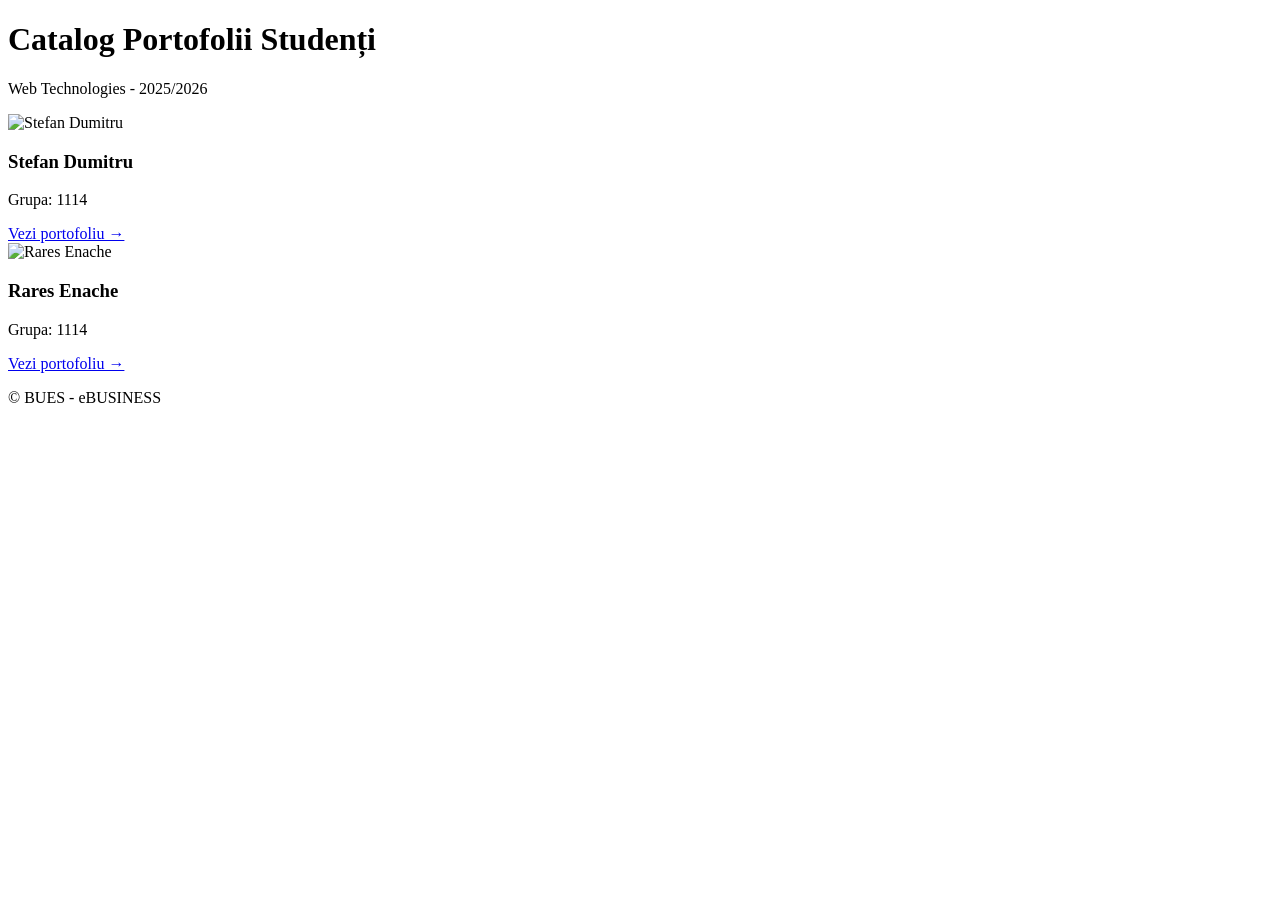
==== index.html @ 8b7f0766 "A" ====
<!DOCTYPE html>
<html lang="ro">
<head>
  <meta charset="UTF-8">
  <meta name="viewport" content="width=device-width, initial-scale=1.0">
  <title>Catalog Studenți - Web Technologies 2025</title>
  <link rel="stylesheet" href="main.css">
</head>
<body>
  <header>
    <h1>Catalog Portofolii Studenți</h1>
    <p>Web Technologies - 2025/2026</p>
  </header>
  
  <main>
    <div id="students-grid">
      <!-- Carduri generate dinamic din students.json -->
    </div>
  </main>
  
  <footer>
    <p>&copy; BUES - eBUSINESS</p>
  </footer>
  
  <script src="main.js"></script>
</body>
</html>
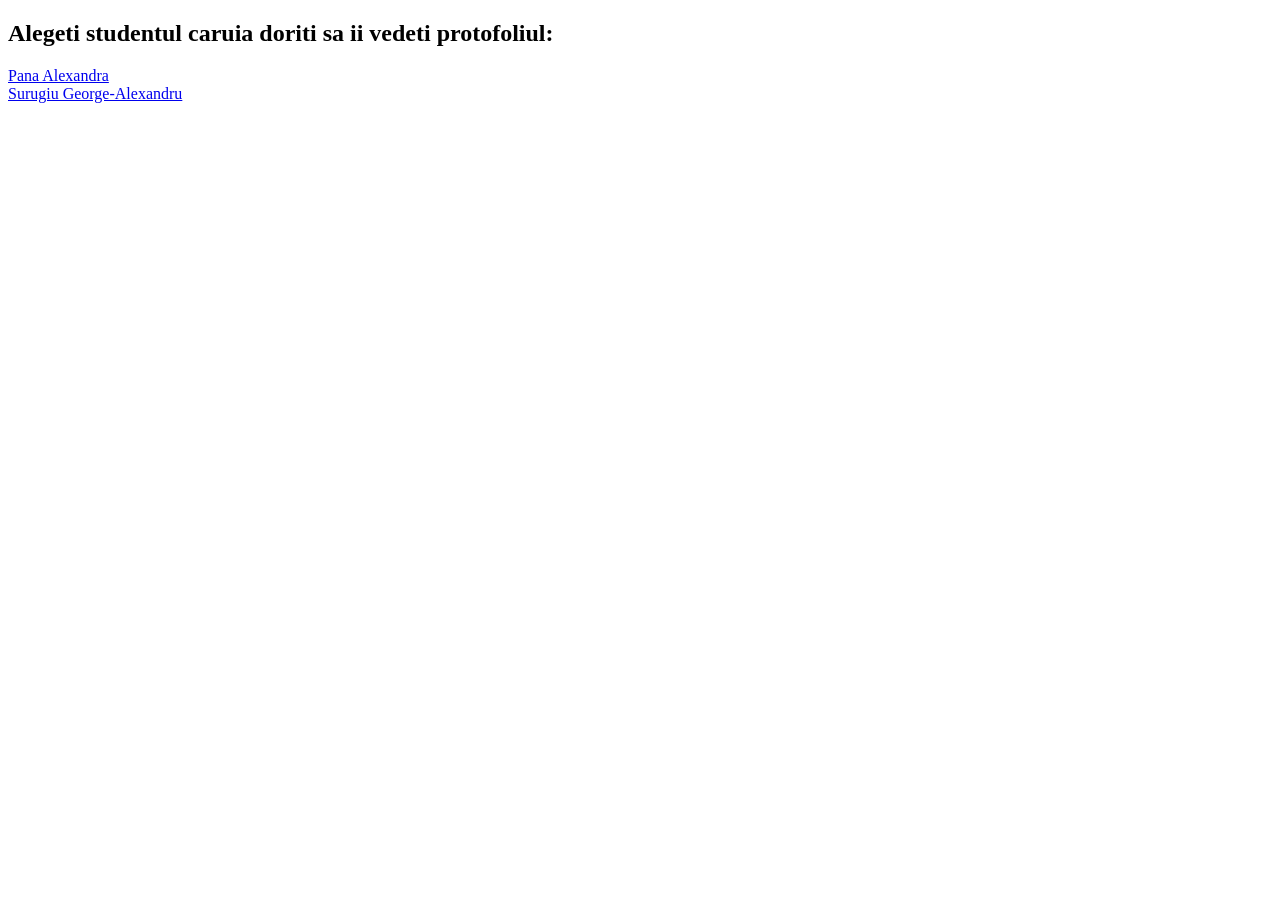
==== commit 7337f584: "Al doilea commit" ====
--- a/index.html
+++ b/index.html
@@ -1,27 +1,16 @@
 <!DOCTYPE html>
-<html lang="ro">
+<html lang="en">
 <head>
-  <meta charset="UTF-8">
-  <meta name="viewport" content="width=device-width, initial-scale=1.0">
-  <title>Catalog Studenți - Web Technologies 2025</title>
-  <link rel="stylesheet" href="main.css">
+    <meta charset="UTF-8">
+    <meta http-equiv="X-UA-Compatible" content="IE=edge">
+    <title>Portofoliu</title>
+    <meta name="viewport" content="width=device-width, initial-scale=1.0">
+    <link rel="stylesheet" type"text/css" media="screen" href="main.css">
+    <script src="main.js"></script>
 </head>
 <body>
-  <header>
-    <h1>Catalog Portofolii Studenți</h1>
-    <p>Web Technologies - 2025/2026</p>
-  </header>
-  
-  <main>
-    <div id="students-grid">
-      <!-- Carduri generate dinamic din students.json -->
-    </div>
-  </main>
-  
-  <footer>
-    <p>&copy; BUES - eBUSINESS</p>
-  </footer>
-  
-  <script src="main.js"></script>
+    <h2>Alegeti studentul caruia doriti sa ii vedeti protofoliul:</h2>
+    <a href="students/pana-alexandra/index.html">Pana Alexandra</a><br>
+    <a href="students/surugiu-george-alexandru/index.html">Surugiu George-Alexandru</a>
 </body>
-</html>
+</html>
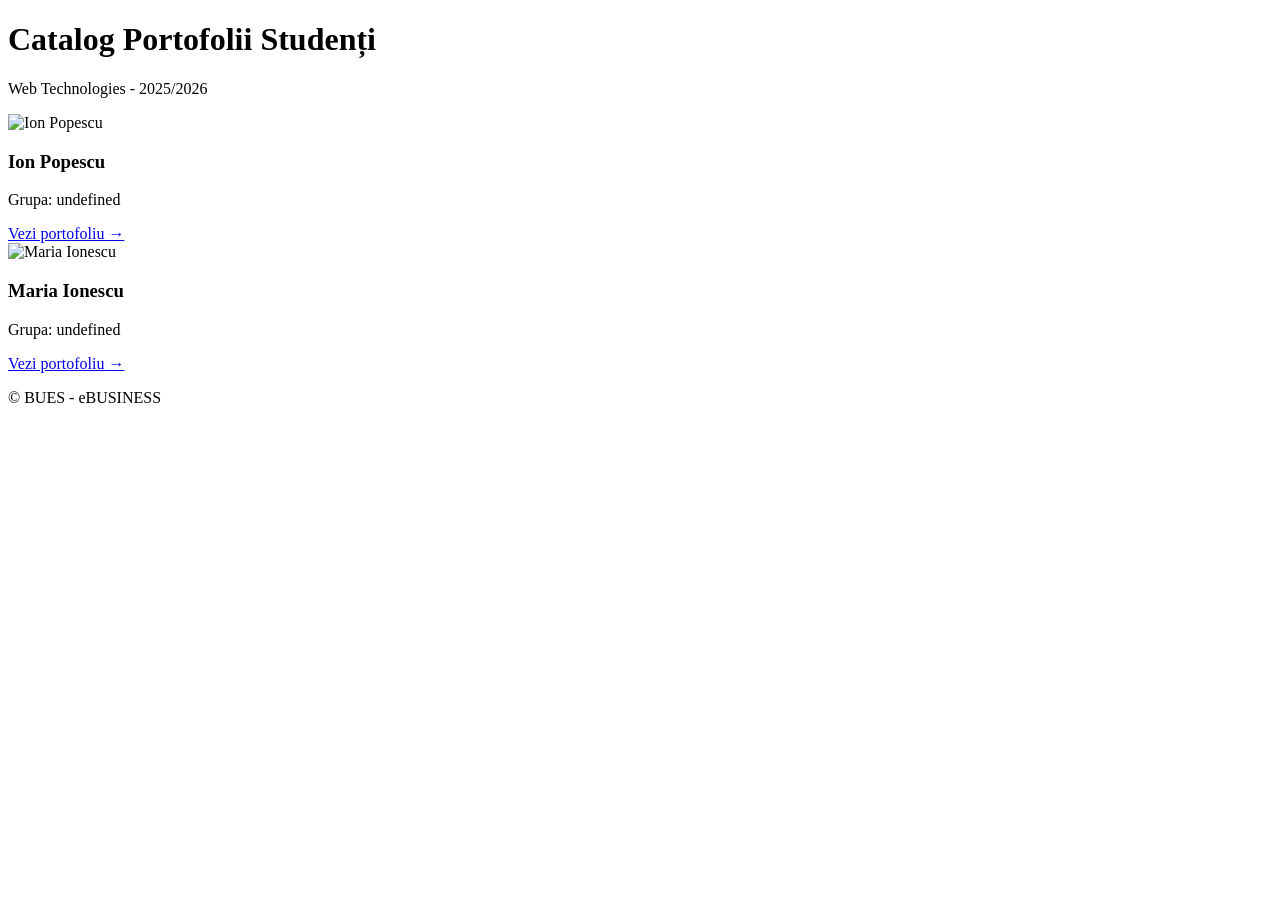
==== commit 576cacac: "Initial structure" ====
--- a/index.html
+++ b/index.html
@@ -1,16 +1,27 @@
 <!DOCTYPE html>
-<html lang="en">
+<html lang="ro">
 <head>
-    <meta charset="UTF-8">
-    <meta http-equiv="X-UA-Compatible" content="IE=edge">
-    <title>Portofoliu</title>
-    <meta name="viewport" content="width=device-width, initial-scale=1.0">
-    <link rel="stylesheet" type"text/css" media="screen" href="main.css">
-    <script src="main.js"></script>
+  <meta charset="UTF-8">
+  <meta name="viewport" content="width=device-width, initial-scale=1.0">
+  <title>Catalog Studenți - Web Technologies 2025</title>
+  <link rel="stylesheet" href="main.css">
 </head>
 <body>
-    <h2>Alegeti studentul caruia doriti sa ii vedeti protofoliul:</h2>
-    <a href="students/pana-alexandra/index.html">Pana Alexandra</a><br>
-    <a href="students/surugiu-george-alexandru/index.html">Surugiu George-Alexandru</a>
+  <header>
+    <h1>Catalog Portofolii Studenți</h1>
+    <p>Web Technologies - 2025/2026</p>
+  </header>
+  
+  <main>
+    <div id="students-grid">
+      <!-- Carduri generate dinamic din students.json -->
+    </div>
+  </main>
+  
+  <footer>
+    <p>&copy; BUES - eBUSINESS</p>
+  </footer>
+  
+  <script src="main.js"></script>
 </body>
 </html>
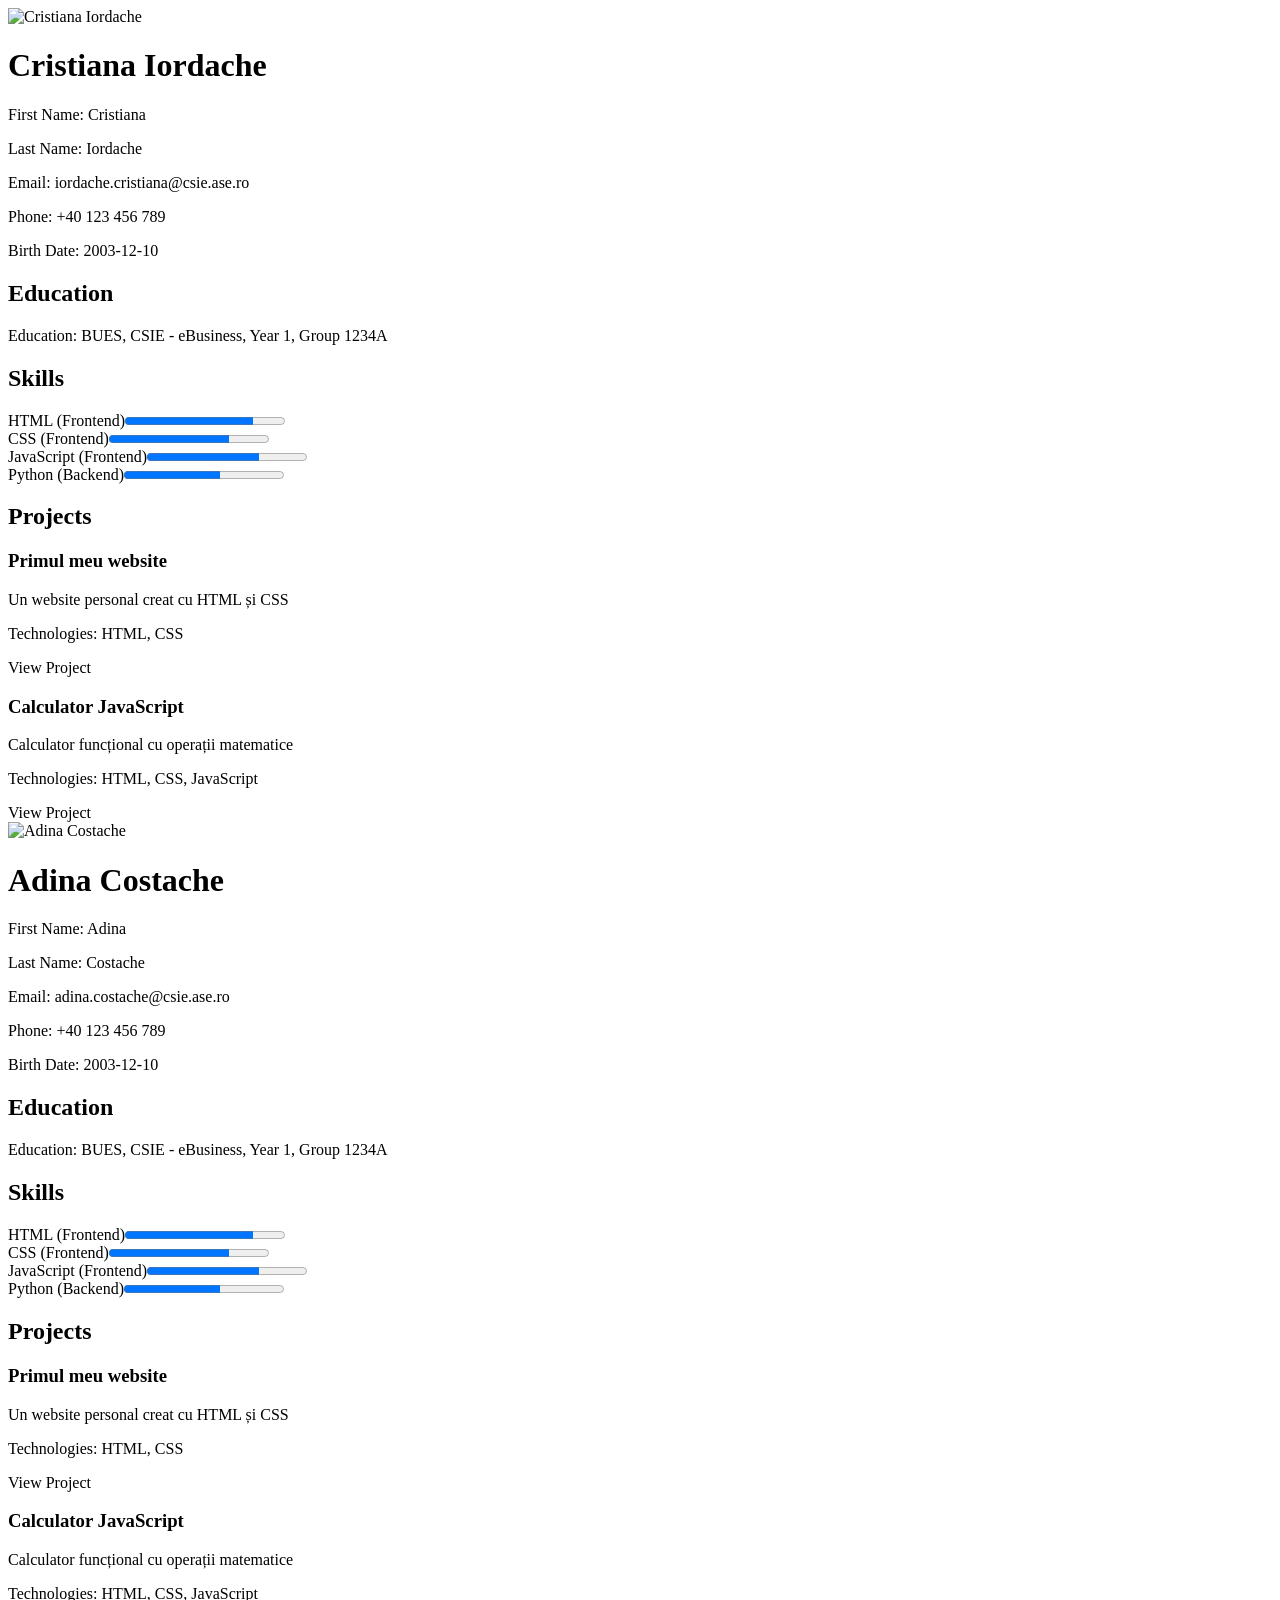
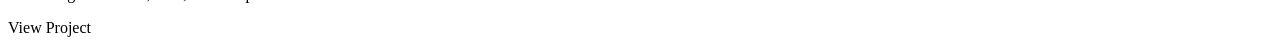
==== commit 0e194aab: "display informarii studenti" ====
--- a/index.html
+++ b/index.html
@@ -3,24 +3,12 @@
 <head>
   <meta charset="UTF-8">
   <meta name="viewport" content="width=device-width, initial-scale=1.0">
-  <title>Catalog Studenți - Web Technologies 2025</title>
+  <title>Portofoliu - [Adina Costache | Cristiana Iordache ]</title>
   <link rel="stylesheet" href="main.css">
 </head>
 <body>
-  <header>
-    <h1>Catalog Portofolii Studenți</h1>
-    <p>Web Technologies - 2025/2026</p>
-  </header>
-  
-  <main>
-    <div id="students-grid">
-      <!-- Carduri generate dinamic din students.json -->
-    </div>
-  </main>
-  
-  <footer>
-    <p>&copy; BUES - eBUSINESS</p>
-  </footer>
+  <!-- Conținutul va fi generat dinamic de JavaScript -->
+  <div id="app"></div>
   
   <script src="main.js"></script>
 </body>
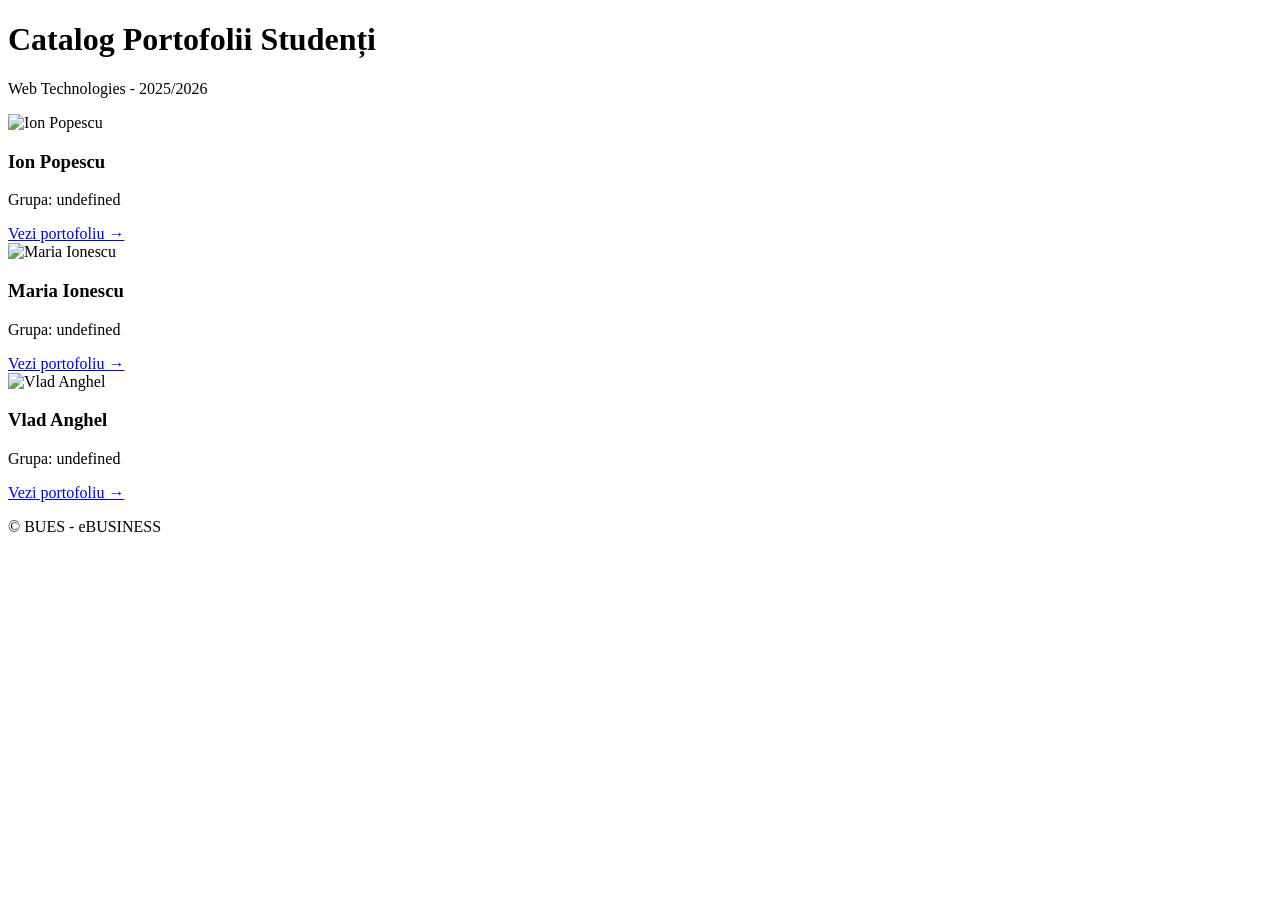
==== commit 9d96aaa8: "Continut final" ====
--- a/index.html
+++ b/index.html
@@ -3,12 +3,24 @@
 <head>
   <meta charset="UTF-8">
   <meta name="viewport" content="width=device-width, initial-scale=1.0">
-  <title>Portofoliu - [Adina Costache | Cristiana Iordache ]</title>
+  <title>Catalog Studenți - Web Technologies 2025</title>
   <link rel="stylesheet" href="main.css">
 </head>
 <body>
-  <!-- Conținutul va fi generat dinamic de JavaScript -->
-  <div id="app"></div>
+  <header>
+    <h1>Catalog Portofolii Studenți</h1>
+    <p>Web Technologies - 2025/2026</p>
+  </header>
+  
+  <main>
+    <div id="students-grid">
+      <!-- Carduri generate dinamic din students.json -->
+    </div>
+  </main>
+  
+  <footer>
+    <p>&copy; BUES - eBUSINESS</p>
+  </footer>
   
   <script src="main.js"></script>
 </body>
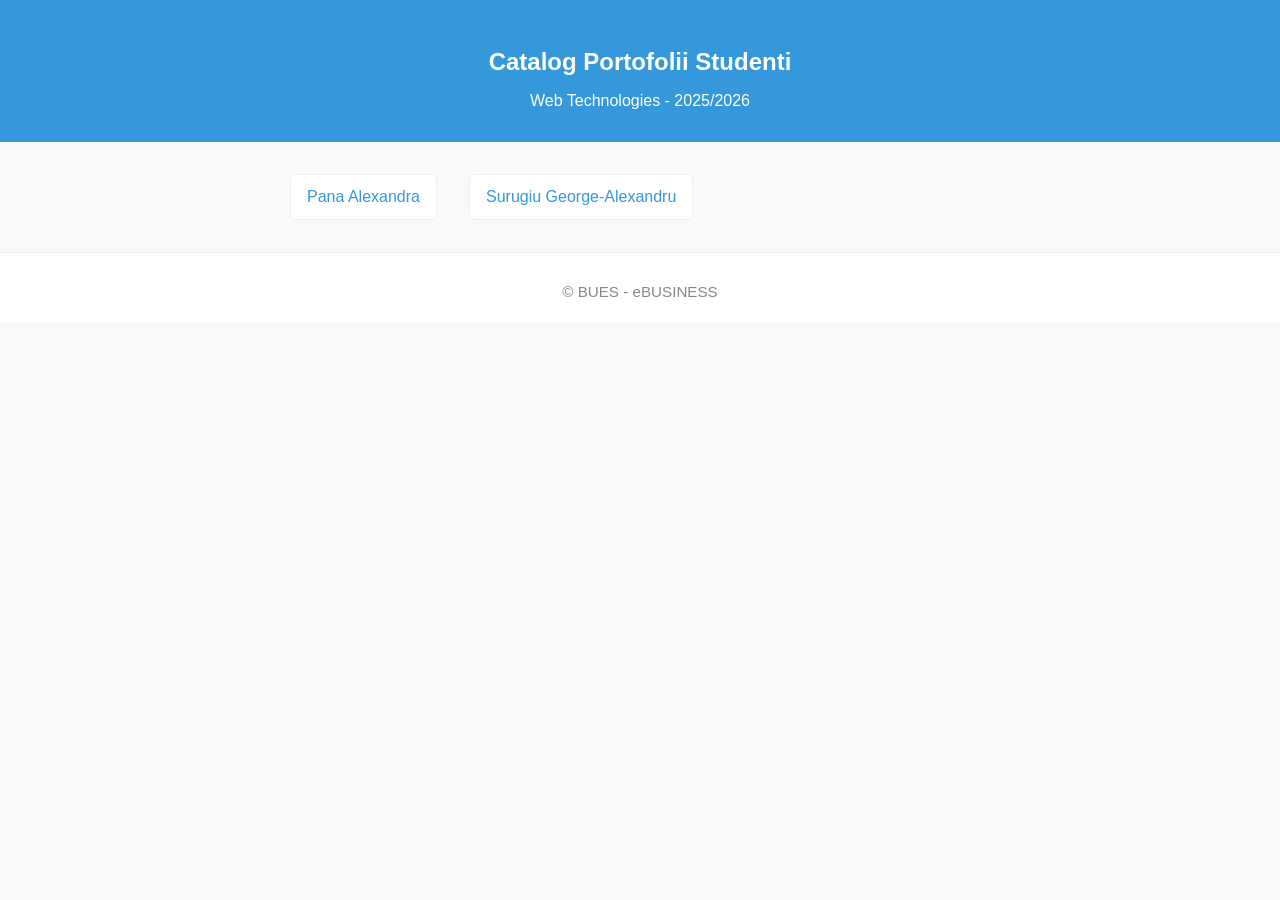
==== commit f891a3ce: "Finished" ====
--- a/index.html
+++ b/index.html
@@ -8,13 +8,14 @@
 </head>
 <body>
   <header>
-    <h1>Catalog Portofolii Studenți</h1>
+    <h1>Catalog Portofolii Studenti</h1>
     <p>Web Technologies - 2025/2026</p>
   </header>
   
   <main>
     <div id="students-grid">
-      <!-- Carduri generate dinamic din students.json -->
+      <a href="students/pana-alexandra/index.html" class="portfolio-link">Pana Alexandra</a>
+      <a href="students/surugiu-george-alexandru/index.html" class="portfolio-link">Surugiu George-Alexandru</a>
     </div>
   </main>
   
--- a/main.css
+++ b/main.css
@@ -0,0 +1,67 @@
+body {
+  font-family: Arial, sans-serif;
+  background: #f8f9fa;
+  color: #222;
+  margin: 0;
+  padding: 0;
+}
+
+header {
+  text-align: center;
+  padding: 2em 1em 1em 1em;
+  background: #3498db;
+  color: #fff;
+}
+
+header h1 {
+  font-size: 1.5em;
+  margin-bottom: 0.5em;
+}
+
+header p {
+  font-size: 1em;
+}
+
+#students-grid {
+  display: flex;
+  flex-direction: column;
+  gap: 1em;
+  max-width: 350px;
+  margin: 2em auto;
+}
+
+.portfolio-link {
+  display: block;
+  background: #fff;
+  color: #3498db;
+  text-decoration: none;
+  padding: 0.8em 1em;
+  border-radius: 6px;
+  border: 1px solid #eee;
+  text-align: center;
+  font-size: 1em;
+  transition: background 0.2s, color 0.2s;
+}
+
+.portfolio-link:hover {
+  background: #3498db;
+  color: #fff;
+}
+
+footer {
+  text-align: center;
+  padding: 1em 0 0.5em 0;
+  background: #fff;
+  color: #888;
+  font-size: 0.95em;
+  margin-top: 2em;
+  border-top: 1px solid #eee;
+}
+
+@media (min-width: 600px) {
+  #students-grid {
+    flex-direction: row;
+    max-width: 700px;
+    gap: 2em;
+  }
+}
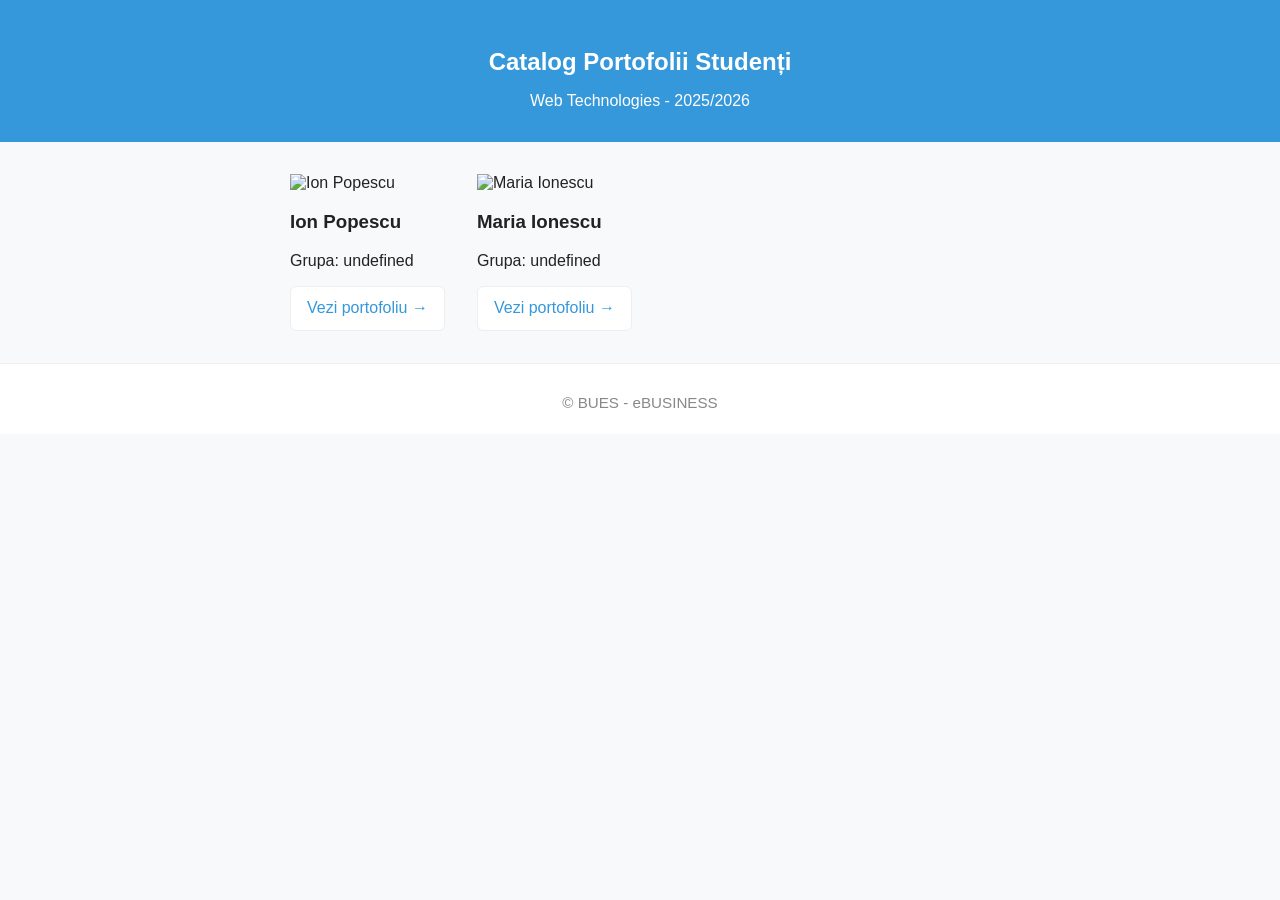
==== commit 9e43ce8e: "Reoslved conflicts" ====
--- a/index.html
+++ b/index.html
@@ -8,14 +8,13 @@
 </head>
 <body>
   <header>
-    <h1>Catalog Portofolii Studenti</h1>
+    <h1>Catalog Portofolii Studenți</h1>
     <p>Web Technologies - 2025/2026</p>
   </header>
   
   <main>
     <div id="students-grid">
-      <a href="students/pana-alexandra/index.html" class="portfolio-link">Pana Alexandra</a>
-      <a href="students/surugiu-george-alexandru/index.html" class="portfolio-link">Surugiu George-Alexandru</a>
+      <!-- Carduri generate dinamic din students.json -->
     </div>
   </main>
   
